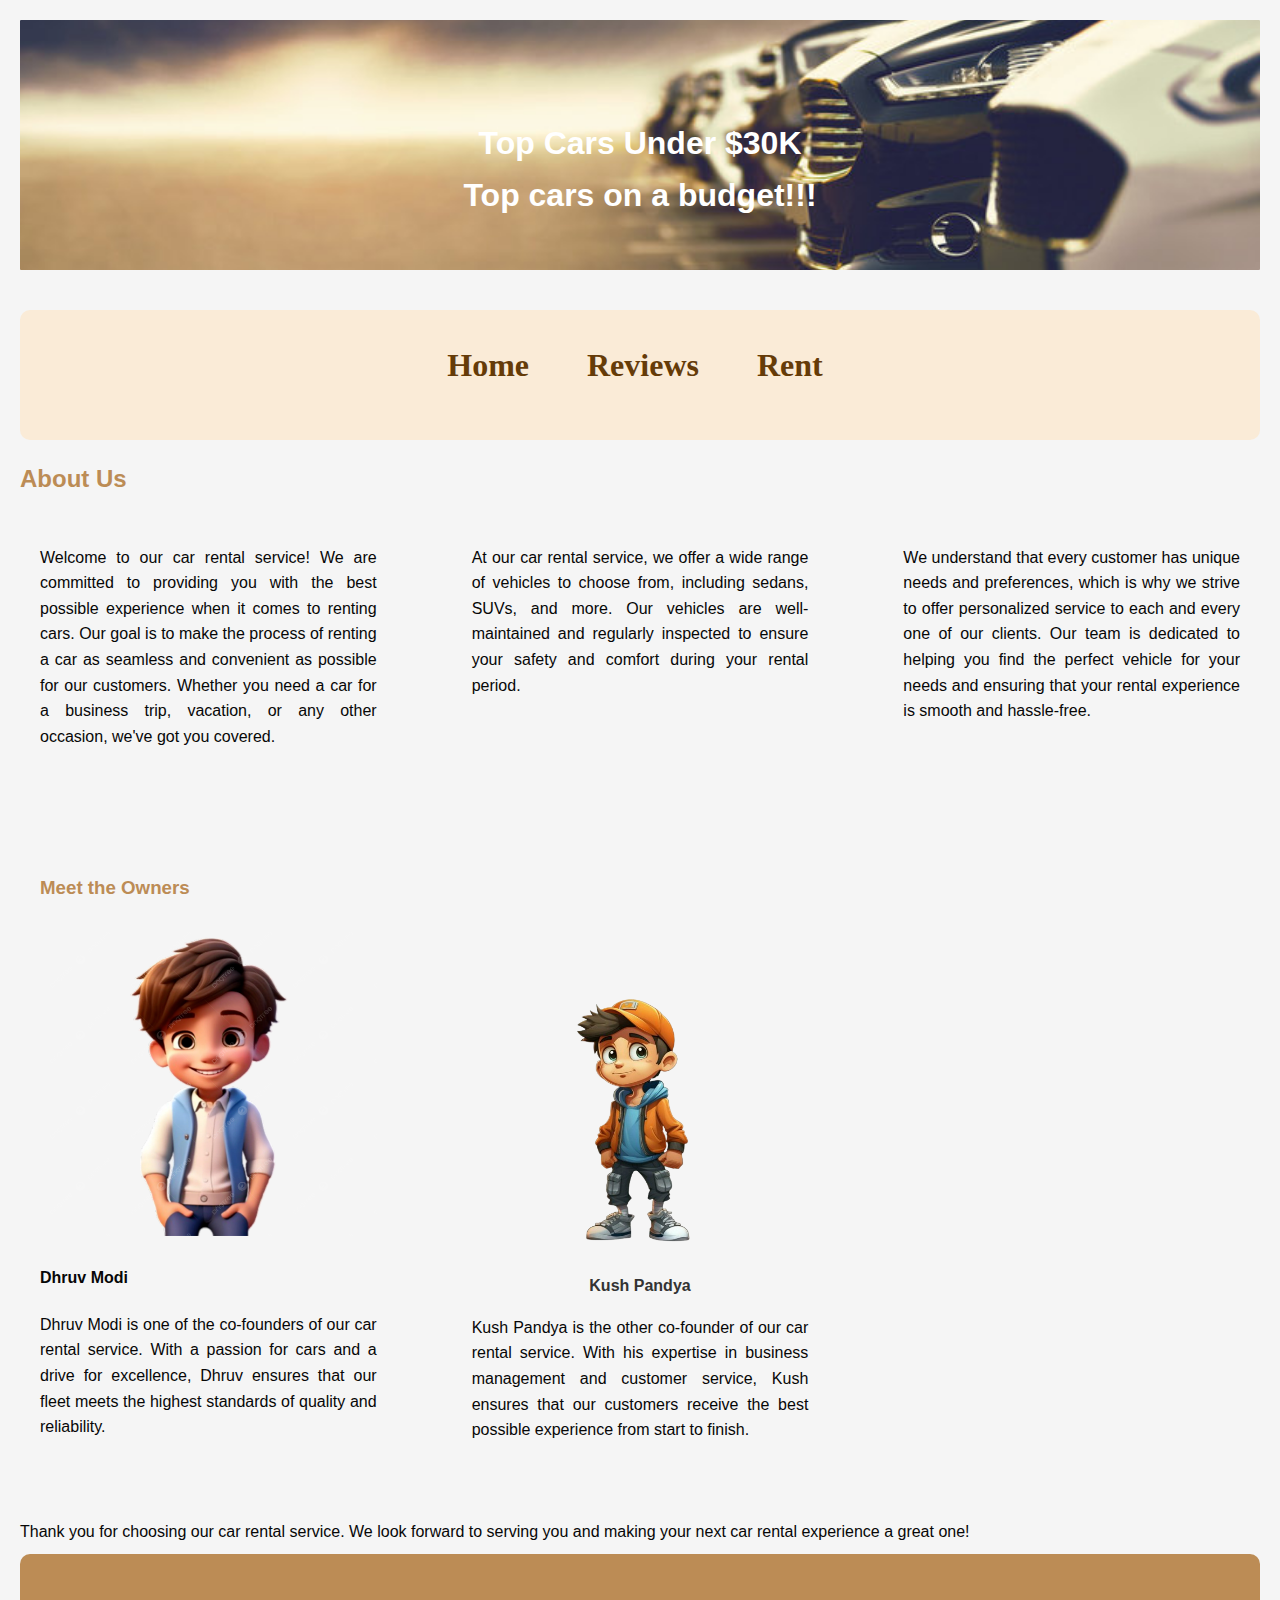
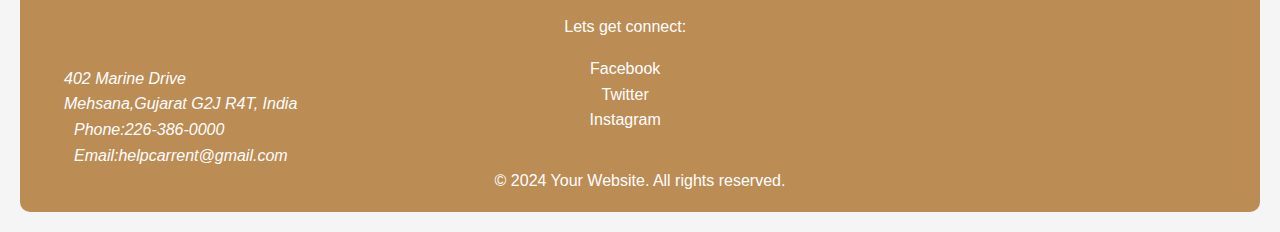
==== webpages/aboutus.html @ 2962bf58 "project commit" ====
<!--
     PROJECT - 2
     Dhruv Modi (N01649493)
     Kush Pandya (N01656835)
 -->


<!DOCTYPE html>
<html lang="en">

<head>
    <meta charset="UTF-8">
    <meta name="viewport" content="width=device-width, initial-scale=1.0">
    <title>About Us</title>
    <link rel="stylesheet" href="/css/style.css"> 
</head>

<body>
    <header>
        <img id="heroimg" src="/img/bg.jpg" alt="Cars">
         <h1><a href="/index.html">Top Cars Under $30K</a></h1><br>
         <h1 class="head2"><a href="/index.html">Top cars on a budget!!!</a></h1>
    </header>

    <nav>
        <ul>
            <li><a href="/index.html">Home</a></li>
            <li><a href="/webpages/review.html">Reviews</a></li>
            <!-- <li><a href="/webpages/newsletter.html">Newsletter</a></li> -->
            <li><a href="/webpages/rent.html">Rent</a></li>

        </ul>
    </nav>

    <h2>About Us</h2>
    <main class="grid-container">
        <p>
            Welcome to our car rental service! We are committed to providing you with the best possible experience when it comes to renting cars.
            Our goal is to make the process of renting a car as seamless and convenient as possible for our customers.
            Whether you need a car for a business trip, vacation, or any other occasion, we've got you covered.
        </p>
        <p>
            At our car rental service, we offer a wide range of vehicles to choose from, including sedans, SUVs, and more.
            Our vehicles are well-maintained and regularly inspected to ensure your safety and comfort during your rental period.
        </p>
        <p>
            We understand that every customer has unique needs and preferences, which is why we strive to offer personalized
            service to each and every one of our clients. Our team is dedicated to helping you find the perfect vehicle
            for your needs and ensuring that your rental experience is smooth and hassle-free.
        </p>
        
        <div>
            <h3>Meet the Owners</h3>
         <div class="owners-container"></div>
            <img src="/img/bb.png" alt="Dhruv Modi">
            <h4>Dhruv Modi</h4>
            <p>Dhruv Modi is one of the co-founders of our car rental service. With a passion for cars and a drive for excellence,
                Dhruv ensures that our fleet meets the highest standards of quality and reliability.</p>
            </div>
            <div class="owner">
                <img src="/img/bb1-removebg-preview.png" alt="Kush Pandya">
                <h4>Kush Pandya</h4>
                <p>Kush Pandya is the other co-founder of our car rental service. With his expertise in business management and customer
                    service, Kush ensures that our customers receive the best possible experience from start to finish.</p>
                </div>
            </div>
            
        </main>
                
                <p class="pp">
                    Thank you for choosing our car rental service. We look forward to serving you and making your next car rental
                    experience a great one!
            </p>
        
    <footer>
        <div id="footer_content">
            <div id="address">
                <address id="add">
                    <h3>Address</h3>
                    402 Marine Drive <br>
                    Mehsana,Gujarat G2J R4T, India
                    <br>
                    <p class="desktop">Phone:<a href="tel:+1-226-386-0000">226-386-0000</a></p></br>
                    <!-- <p class="mobile">Phone:<a href="tel:+1-226-386-0000">226-386-0000</a></p> -->
                    <!-- <p class="mobile">Email:<a href="mailto:helpergardern@green.com">helpergardern@green.com</a></p> -->
                    <p class="desktop">Email:<a href="mailto:helpcarrent@gmail.com">helpcarrent@gmail.com</a></p>
                </address>
            </div>
            <div id="socials">
                <p>Lets get connect:</p>
                <ul>
                    <li><a href="#">Facebook</a></li></br>
                    <li><a href="#">Twitter</a></li></br>
                    <li><a href="#">Instagram</a></li>
                </ul>
            </div>
        </div>
        <div id="footer_copyright">
            &copy; 2024 Your Website. All rights reserved.
        </div>
    </footer>
</body>

</html>
---- css/style.css ----
/* 
     PROJECT - 2
     Dhruv Modi (N01649493)
     Kush Pandya (N01656835)
  */

  #heroimg {
    margin-bottom: 0%;
    border-radius: 1px;
    /* padding: 0% 0% 0% 0%; */
    background-repeat: no-repeat;
    height: 250px;
    object-position: center;
    object-fit: cover;
    width: 100%;
    filter: blur(100%);

}

header {
    position: relative;
    text-align: center;
}

header h1 {
    position: absolute;
    top: 40%;
    left: 50%;
    transform: translate(-50%, -50%);
    /* text-align: left; */
    /* color: #fff; */
    z-index: 1;
    /* text-align: center; */
    /* font-size: xx-large; */
}

header h1 a {
    color: #fff;
    text-decoration: none;
    text-align: left;

}

.head2 {
    top: 60%;
}


/* header h1 a { 
    top:28%;
    left: 30%;
    transform: translate(-50% -50%);
    color: #fff;
    z-index: 1;
    position: absolute;
    text-align: center;
    padding-left: 0%;
    padding-top: 0%;
    padding-bottom: 0%;
    padding-right: 0%;
    text-decoration: none;
    font-size: xx-large;
    text-align: justify;

 } 

 #head2 {
    position: absolute;
    top: 40%; 
    left: 27%; 
    color: #fff;
    z-index: 1;
    text-align: center;
    padding: 0;
    text-decoration: none;
    font-size: large;
    width: 100%;
} */


header h1 a:hover {
    text-shadow: 0px 0px 1px rgb(247, 200, 10);
    color: #a66d2c;
    /* text-align: left; */
}

/* header a {
     text-decoration: none;
     color: #ffffff;

 } */

#sec24 {
    margin: 0%;
    padding: 0%;
    color: #fff;
    margin-bottom: 10px;
    font-weight: bolder;
    text-align: center;
    background-color: #a66d2c;
    border-radius: 10px;
    /* padding-top: 0%; */
    /* padding-bottom: 10%; */

}

nav ul {
    color: #fff;
    font-family: Century Gothic, serif;
    font-weight: bolder;
    font-size: xx-large;
    background-color: antiquewhite;
    text-align: center;
    /* float: left; */
    /* padding-left: 40px; */
    /* padding-right: 40px; */
    padding-top: 30px;
    padding-bottom: 4%;
    margin-bottom: 0%;
    border-radius: 10px;
    /* display: inline-grid; */
    /* width: 95%; */
    text-align: center;
    

}

nav li {
    /* text-decoration: none; */
    text-align: center;
    /* margin-bottom: 50px; */
    border-radius: 10px;
    display: inline-block;
}

nav a {
    /* text-decoration: none; */
    color: rgb(101, 59, 8);
    padding-bottom: 10%;
    padding-right: 50px;

}

nav a:hover {
    text-shadow: 0px 0px 1px rgb(67, 57, 15);
}

nav ul li a {
    text-decoration: none;
}

ul {

    list-style-type: none;
}

body {
    font-family: 'Roboto', sans-serif;
    line-height: 1.6;
    background-color: #f5f5f5;
    color: #444;
    margin: 20px;
}

main {
    padding: 20px;
    overflow: hidden;
}

section {
    width: 30%;
    float: left;
    margin-right: 2%;
    margin-bottom: 20px;

}

#sec1 {
    margin-top: 41%;
    text-align: center;
    border-radius: 10px;
    /* background-color: #490d01; */
    background-color: #a66d2c;
    color: #fff;
}

#suv1 {
    float: left;
    /* background-color: rgb(222, 222, 222); */
    border-radius: 10px;
    padding-left: 10%;
    padding-right: 5%;
    padding-bottom: 0%;
}

#suv2 {
    float: right;
    /* background-color: rgb(222, 222, 222); */
    border-radius: 10px;
    padding-left: 10%;
    padding-right: 5%;
    padding-bottom: 0%;

}

#sec0 {
    text-align: center;
    background-color: #a66d2c;
    border-radius: 10px;
    margin: auto;
    /* background-color: #490d01; */
    color: #fff;
    padding: auto;
    margin-bottom: 1%;

}

#sedan1 {
    /* background-color: rgb(222, 222, 222); */
    border-radius: 10px;
    padding-left: 1%;
    padding-right: 1%;
    padding-bottom: 1%;
    padding-top: 1%;
    
}



#sedan2 {
    /* background-color: rgb(222, 222, 222); */
    border-radius: 10px;
    padding-left: 1%;
    padding-right: 1%;
    padding-bottom: 1%;
    padding-top: 1%;

}

#sedan3 {
    /* background-color: rgb(222, 222, 222); */
    border-radius: 10px;
    padding-left: 0%;
    padding-right: 0%;
    padding-bottom: 2%;
    padding-top: 1%;

}

h2 {
    color: #bc8c55;
    margin-bottom: 10px;
    font-weight: bolder;
}

p {
    margin-bottom: 10px;
    text-align: justify;
}

img {
    width: 100%;
    height: 50%;
    border-radius: 10px;
}

footer {
    /* background-color: #490d01; */
    background-color: #bc8c55;
    margin: auto;
    padding: 44px;
    color: #fff;
    /* padding: 95px; */
    text-align: center;
    /* clear: both; */
    border-radius: 10px;
    animation: fadeIn 1s ease-out;
    height: 170px;
    display: flex;
    flex-direction: column;
    justify-content: space-between;
}

/* section h2 a:hover {
        color: khaki;
    } */

.desktop a {
    text-decoration: none;
    color: #fff;
}

.desktop a:hover,
footer ul li a:hover {
    text-decoration: none;
    color: rgb(100, 68, 8);
}

#address {
    float: left;
}

#socials {
    text-align: center;
    float: inline-start;

}

#socials p {
    text-align: center;
}

footer ul {
    list-style-type: none;
    padding: 0;
}

footer ul li,
#address p {
    display: inline;
    margin: 10px;
}

footer ul li a {
    text-decoration: none;
    color: #fff;
    transition: color 0.3s ease;
}

#add {
    text-decoration: none;
    float: left;
}

#footer_content {
    display: flex;
    justify-content: space-between;
    text-align: left;
    text-decoration: none;
    padding-top: 0%;
    padding-left: 0%;
    padding-bottom: 0%;
    padding-right: 46%;
}

#footer_copyright {
    text-align: center;
}


/* main {
        background-color: #444;
    }
     */




@media screen and (max-width: 768px) {
    nav {
      /* position: relative; */
      /* margin-top: -40px;  */
      margin-bottom: 11px;
      /* padding-bottom: 10%;  */
      /* background-color: #bc8c55;  */
      /* padding: 10px;  */
      border-radius: 10px;
         }

      nav ul li  {
        display: inline-block;
        padding-bottom: 10%;

      }

      #add{
        display: inline-block;
      }
  
    header {
      margin-bottom: 2px; 
    }

    header h1.head2 {
        display: none; 
      }
  
    main {
      padding: 1px; 
    }
  
    section {
      width:fit-content; 
      margin-right: 0; 
    }

    
  
    #sec24, #sec0 {
      margin-top: 20px; 
    }

    h2#sec1 {
        /* color: #a66d2c; */
        margin-top: 471%;
        text-align: center;
        border-radius: 10px;
        /* background-color: #490d01; */
        background-color: #a66d2c;
        color: #fff;
    }
   
  
    footer {
      padding: 20px; /* Adjust padding */
      height: auto; /* Set height to auto */
    }
  
    footer ul {
      text-align: center; /* Center align social links */
    }
  
    #footer_content {
      flex-direction: column; /* Change flex direction */
    }
  
    #address {
      margin-bottom: 20px; /* Adjust margin */
    }
  
    #socials {
      margin-top: 20px; /* Adjust margin */
    }
  }

  

.grid-container {
    display: grid;
    grid-template-columns: repeat(auto-fit, minmax(300px, 1fr));
    grid-gap: 95px;
    padding: 20px;
    color: #070707;


}

.pp{
    color: #070707;

}

.owner img {
    width: 281px;
    height: 262px;
    border-radius: 50%;
    margin-bottom: -9px;
    margin-top: -20px;

}
.owner h4 {
    margin-bottom: 5px;
    color: #333;
}

.owner p {
    margin-bottom: 20px;
    color: #070707;
    display: flex;
    justify-content: space-between;

}
h3{
    color: #bc8c55;

}


.owners-container {
    display: flex;
    color: #070707;

    justify-content: space-between;
    /* flex-wrap: wrap; */
}

.owner {
    
    text-align: center;
    margin-bottom: 20px;
    margin-top: 157px;
}


@media screen and (max-width: 768px) {
    .grid-container {
        grid-template-columns: 1fr;
    }
}


/* --------------------- */


/* Style for form labels */
form label {
    display: block;
    margin-bottom: 5px;
    font-weight: bold;
}


form input[type="text"],
form input[type="email"],
form input[type="tel"],
form input[type="date"] {
    width: 100%;
    padding: 8px;
    margin-bottom: 10px;
    border: 1px solid #ccc;
    border-radius: 4px;
    box-sizing: border-box;
}


form button {
    background-color: #4CAF50;
    color: white;
    padding: 10px 20px;
    border: none;
    border-radius: 4px;
    cursor: pointer;
}


form button:hover {
    background-color: #45a049;
}

  /* --------------------------------review-------- */
  /* Add this CSS at the end of your existing CSS file or in a separate file */

/* Style for slideshow container */
.slideshow-container {
    max-width: 800px;
    position: relative;
    margin: auto;
}

/* Style for individual slides */
.slide {
    display: none;
}

/* Style for navigation arrows */
.prev, .next {
    position: absolute;
    top: 50%;
    transform: translateY(-50%);
    cursor: pointer;
    font-size: 24px;
    padding: 8px;
    color: #fff;
    background-color: rgba(0, 0, 0, 0.5);
    border: none;
    border-radius: 50%;
    transition: background-color 0.3s;
}

.prev:hover, .next:hover {
    background-color: rgba(0, 0, 0, 0.8);
}

.prev {
    left: 0;
}

.next {
    right: 0;
}

/* Style for dot container */
.dot-container {
    text-align: center;
    margin-top: 20px;
}

/* Style for individual dots */
.dot {
    cursor: pointer;
    height: 15px;
    width: 15px;
    margin: 0 4px;
    background-color: #bbb;
    border-radius: 50%;
    display: inline-block;
    transition: background-color 0.3s;
}

.active-dot {
    background-color: #717171;
}

/* Style for review text */
.review-text {
    text-align: center;
    margin-top: 20px;
}

.shrink img {
    transition: 1s ease;
    }
    
    .shrink img:hover{
    -webkit-transform: scale(0.8);
    -ms-transform: scale(0.8);
    transform: scale(0.8);
    transition: 1s ease;
    }
    

    /* ---------review----------- */

    /* Style for slideshow container */
/* .slideshow-container {
    max-width: 800px;
    position: relative;
    margin: auto;
}


.slide {
    display: none;
}


.prev, .next {
    position: absolute;
    top: 50%;
    transform: translateY(-50%);
    cursor: pointer;
    font-size: 24px;
    padding: 8px;
    color: #fff;
    background-color: rgba(0, 0, 0, 0.5);
    border: none;
    border-radius: 50%;
    transition: background-color 0.3s;
}

.prev:hover, .next:hover {
    background-color: rgba(0, 0, 0, 0.8);
}

.prev {
    left: 0;
}

.next {
    right: 0;
}


.dot-container {
    text-align: center;
    margin-top: 20px;
}


.dot {
    cursor: pointer;
    height: 15px;
    width: 15px;
    margin: 0 4px;
    background-color: #bbb;
    border-radius: 50%;
    display: inline-block;
    transition: background-color 0.3s;
}

.active-dot {
    background-color: #717171;
}


.review-text {
    text-align: center;
    margin-top: 20px;
}

.shrink img {
    transition: 1s ease;
}

.shrink img:hover {
    -webkit-transform: scale(0.8);
    -ms-transform: scale(0.8);
    transform: scale(0.8);
    transition: 1s ease;
} */
.gold{
    color: gold;
    font-size: xx-large;
    margin-left: 5px;
}

#mainreview {
    display: grid;
    grid-template-columns: 1fr 1fr 1fr;
    grid-template-rows: 1fr 1fr 1fr fr; /* Adjust as needed */
    gap: 20px; /* Adjust gap as needed */
}

#mainreview section{
    width: 100%;
}

/* box--------------------------- */

/**
 * BxSlider v4.1.2 - Fully loaded, responsive content slider
 * http://bxslider.com
 *
 * Written by: Steven Wanderski, 2014
 * http://stevenwanderski.com
 * (while drinking Belgian ales and listening to jazz)
 *
 * CEO and founder of bxCreative, LTD
 * http://bxcreative.com
 */


/** RESET AND LAYOUT
===================================*/

.bx-wrapper {
	position: relative;
	margin: 0 auto 60px;
	padding: 0;
	zoom: 1;
}

.bx-wrapper img {
	max-width: 100%;
	display: block;
}

/** THEME
===================================*/

.bx-wrapper .bx-viewport {
	-moz-box-shadow: 0 0 5px #ccc;
	-webkit-box-shadow: 0 0 5px #ccc;
	box-shadow: 0 0 5px #ccc;
	/* border:  5px solid #fff; */
	left: -5px;
	/* background: #fff; */
	
	/*fix other elements on the page moving (on Chrome)*/
	-webkit-transform: translatez(0);
	-moz-transform: translatez(0);
    	-ms-transform: translatez(0);
    	-o-transform: translatez(0);
    	transform: translatez(0);
}

#slider img{
    height: auto;
    border-radius: 2%;
}

#birdbox {
    padding-top: 5%;
    border: #333 solid;
    border-radius: 2%;
}

.bx-wrapper .bx-pager,
.bx-wrapper .bx-controls-auto {
	position: absolute;
	bottom: -30px;
	width: 100%;
}

/* LOADER */

.bx-wrapper .bx-loading {
	min-height: 50px;
	background: url(../img/bx_loader.gif) center center no-repeat #fff;
	height: 100%;
	width: 100%;
	position: absolute;
	top: 0;
	left: 0;
	z-index: 2000;
}

/* PAGER */

.bx-wrapper .bx-pager {
	text-align: center;
	font-size: .85em;
	font-family: Arial;
	font-weight: bold;
	color: #666;
	padding-top: 20px;
}

.bx-wrapper .bx-pager .bx-pager-item,
.bx-wrapper .bx-controls-auto .bx-controls-auto-item {
	display: inline-block;
	zoom: 1;
	display: inline;
}

.bx-wrapper .bx-pager.bx-default-pager a {
	background: #666;
	text-indent: -9999px;
	display: block;
	width: 10px;
	height: 10px;
	margin: 0 5px;
	outline: 0;
	-moz-border-radius: 5px;
	-webkit-border-radius: 5px;
	border-radius: 5px;
    
}

.bx-wrapper .bx-pager.bx-default-pager a:hover,
.bx-wrapper .bx-pager.bx-default-pager a.active {
	background: #000;
}

.bx-default-pager, .bx-controls-auto{
    display: flex;
}

/* DIRECTION CONTROLS (NEXT / PREV) */

.bx-wrapper .bx-prev {
	left: 10px;
	background: url(../img/controls.png) no-repeat 0 -32px;
}

.bx-wrapper .bx-next {
	right: 10px;
	background: url(../img/controls.png) no-repeat -43px -32px;
}

.bx-wrapper .bx-prev:hover {
	background-position: 0 0;
}

.bx-wrapper .bx-next:hover {
	background-position: -43px 0;
}

.bx-wrapper .bx-controls-direction a {
	position: absolute;
	top: 50%;
	margin-top: -16px;
	outline: 0;
	width: 32px;
	height: 32px;
	text-indent: -9999px;
	z-index: 9999;
}

.bx-wrapper .bx-controls-direction a.disabled {
	display: none;
}

/* AUTO CONTROLS (START / STOP) */

.bx-wrapper .bx-controls-auto {
	text-align: center;
}

.bx-wrapper .bx-controls-auto .bx-start {
	display: block;
	text-indent: -9999px;
	width: 10px;
	height: 11px;
	outline: 0;
	background: url(../img/controls.png) -86px -11px no-repeat;
	margin: 0 3px;
}

.bx-wrapper .bx-controls-auto .bx-start:hover,
.bx-wrapper .bx-controls-auto .bx-start.active {
	background-position: -86px 0;
}

.bx-wrapper .bx-controls-auto .bx-stop {
	display: block;
	text-indent: -9999px;
	width: 9px;
	height: 11px;
	outline: 0;
	background: url(../img/controls.png) -86px -44px no-repeat;
	margin: 0 3px;
}

.bx-wrapper .bx-controls-auto .bx-stop:hover,
.bx-wrapper .bx-controls-auto .bx-stop.active {
	background-position: -86px -33px;
}

/* PAGER WITH AUTO-CONTROLS HYBRID LAYOUT */

.bx-wrapper .bx-controls.bx-has-controls-auto.bx-has-pager .bx-pager {
	text-align: left;
	width: 80%;
}

.bx-wrapper .bx-controls.bx-has-controls-auto.bx-has-pager .bx-controls-auto {
	right: 0;
	width: 35px;
}

/* IMAGE CAPTIONS */

.bx-wrapper .bx-caption {
	position: absolute;
	bottom: 0;
	left: 0;
	background: rgba(156, 150, 150, 0.6);
	background: rgba(80, 80, 80, 0.75);
	width: 100%;
}

.bx-wrapper .bx-caption span {
    /* background: #fff; */
	font-family: Arial;
	display: block;
	font-size: .85em;
	padding: 0 0 20px 10px;
}

.bx-wrapper{
    max-width: 800px;
}

#slider {
    margin: 0%;
    
}

#slider img{
    height: 20%;
}
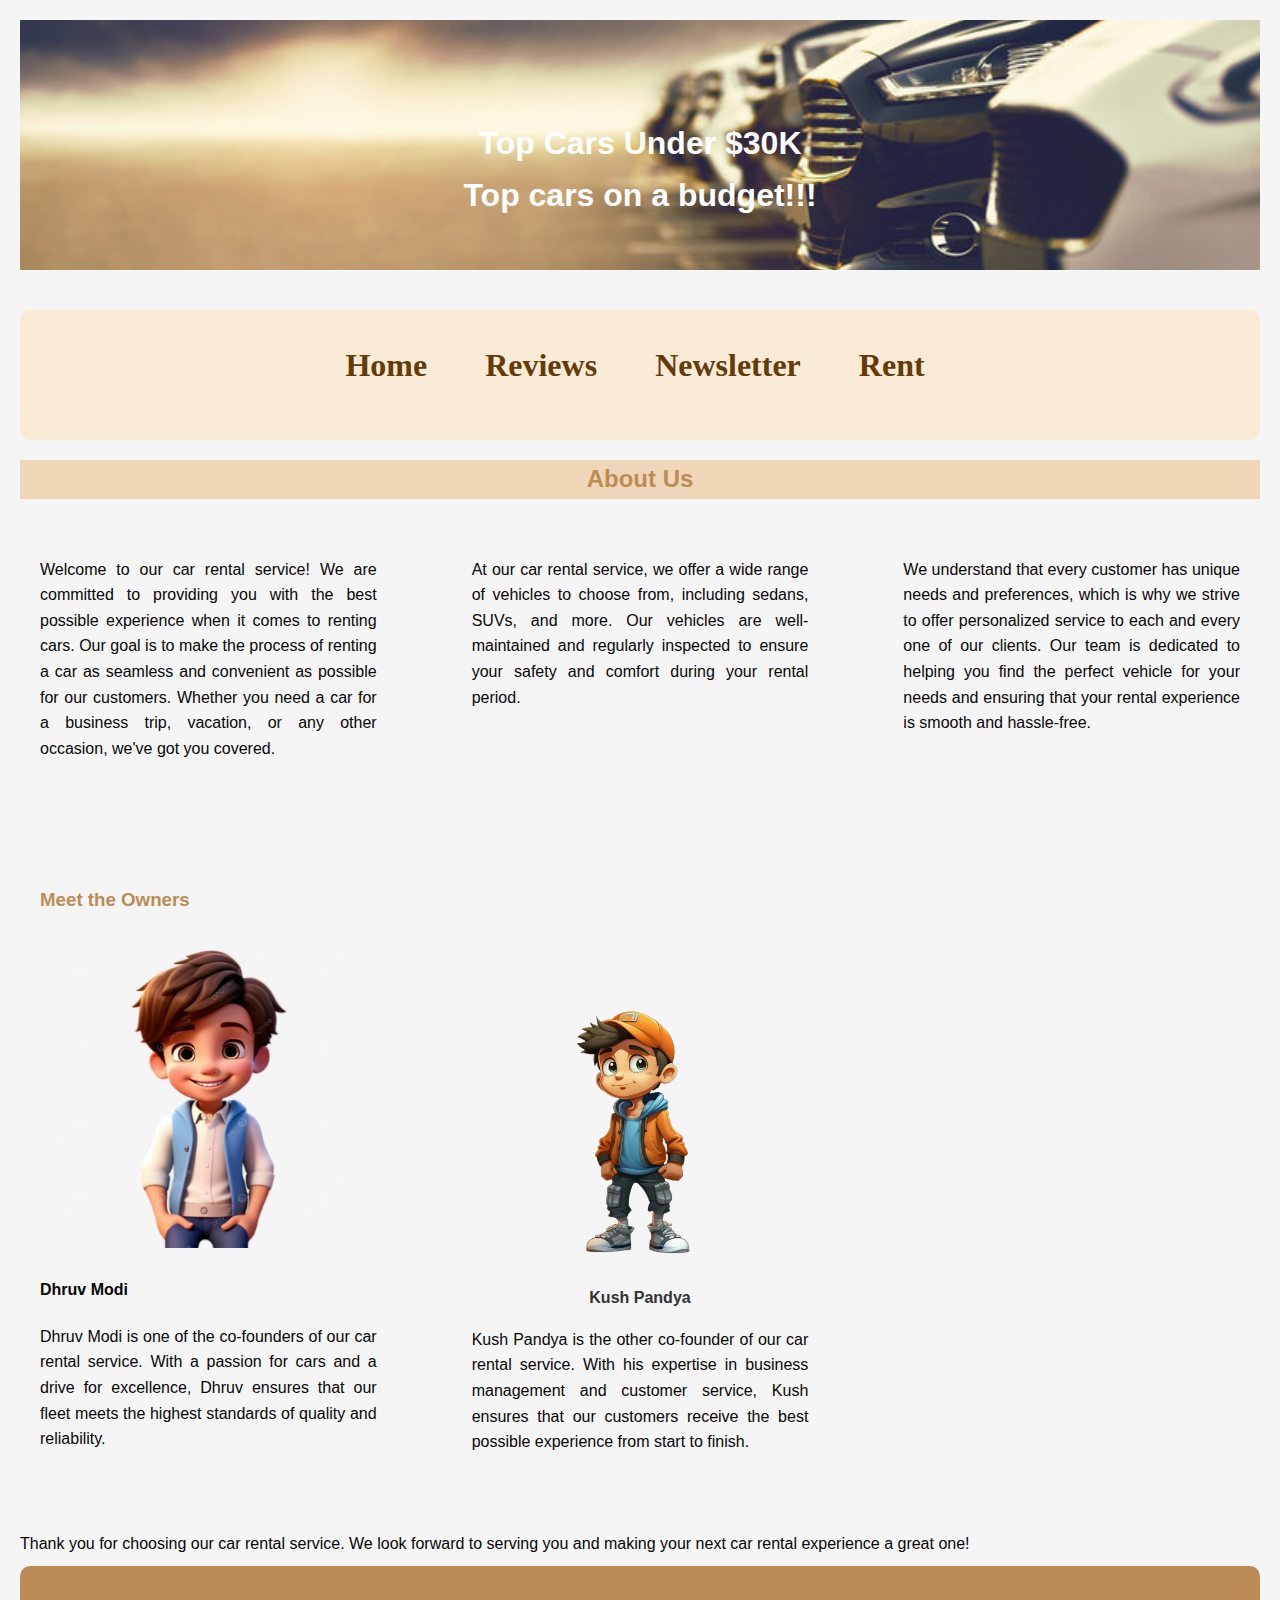
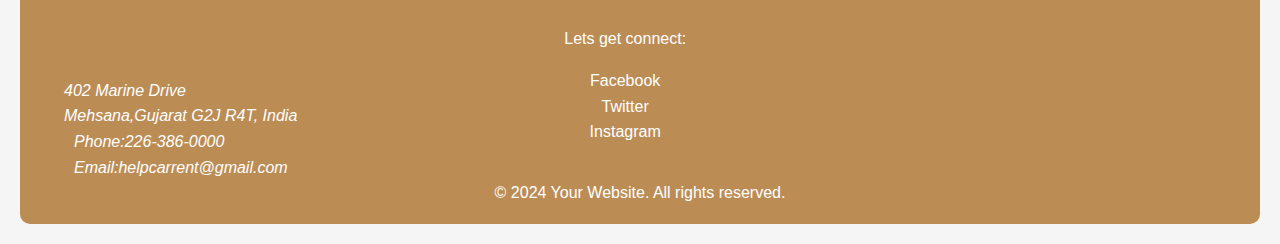
==== commit 1e276779: "change and modify html page" ====
--- a/webpages/aboutus.html
+++ b/webpages/aboutus.html
@@ -13,6 +13,8 @@
     <meta name="viewport" content="width=device-width, initial-scale=1.0">
     <title>About Us</title>
     <link rel="stylesheet" href="/css/style.css"> 
+    <link rel="icon" type="image/x-icon" href="/img/car.png">
+
 </head>
 
 <body>
@@ -26,7 +28,7 @@
         <ul>
             <li><a href="/index.html">Home</a></li>
             <li><a href="/webpages/review.html">Reviews</a></li>
-            <!-- <li><a href="/webpages/newsletter.html">Newsletter</a></li> -->
+            <li><a href="/webpages/newsletter.html">Newsletter</a></li>
             <li><a href="/webpages/rent.html">Rent</a></li>
 
         </ul>
--- a/css/style.css
+++ b/css/style.css
@@ -764,6 +764,10 @@
     	transform: translatez(0);
 }
 
+.bx-viewport{
+    width: 70%;
+}
+
 #slider img{
     height: auto;
     border-radius: 2%;
@@ -773,6 +777,7 @@
     padding-top: 5%;
     border: #333 solid;
     border-radius: 2%;
+    background-color: #a89784;
 }
 
 .bx-wrapper .bx-pager,
@@ -865,6 +870,7 @@
 	height: 32px;
 	text-indent: -9999px;
 	z-index: 9999;
+    margin-right: 7px;
 }
 
 .bx-wrapper .bx-controls-direction a.disabled {
@@ -939,7 +945,7 @@
 }
 
 .bx-wrapper{
-    max-width: 800px;
+    max-width: 556px;
 }
 
 #slider {
@@ -948,6 +954,13 @@
 }
 
 #slider img{
-    height: 20%;
-}
-
+    height: 10%;
+}
+
+h2{
+    color: #bc8c55;
+    margin-bottom: 22px;
+    font-weight: bolder;
+    text-align: center;
+    background-color: #f0d6b9;
+}
